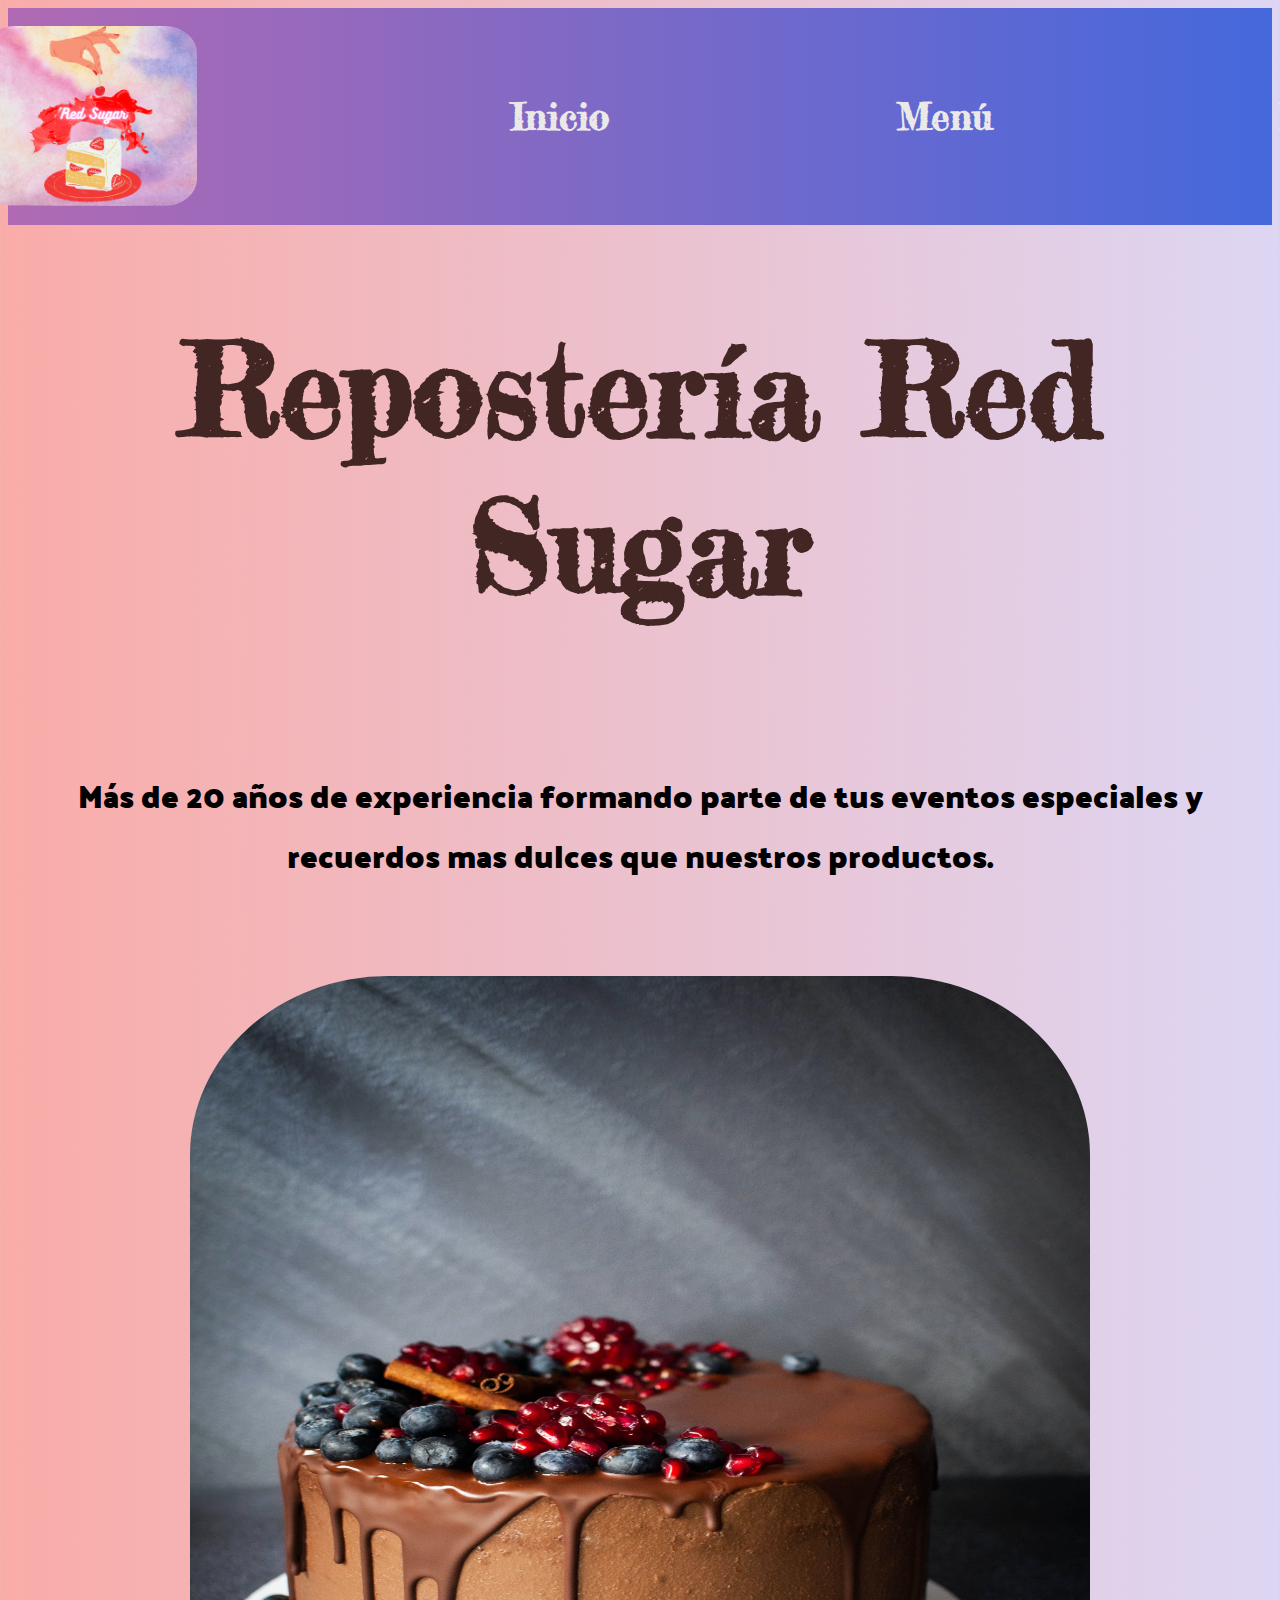
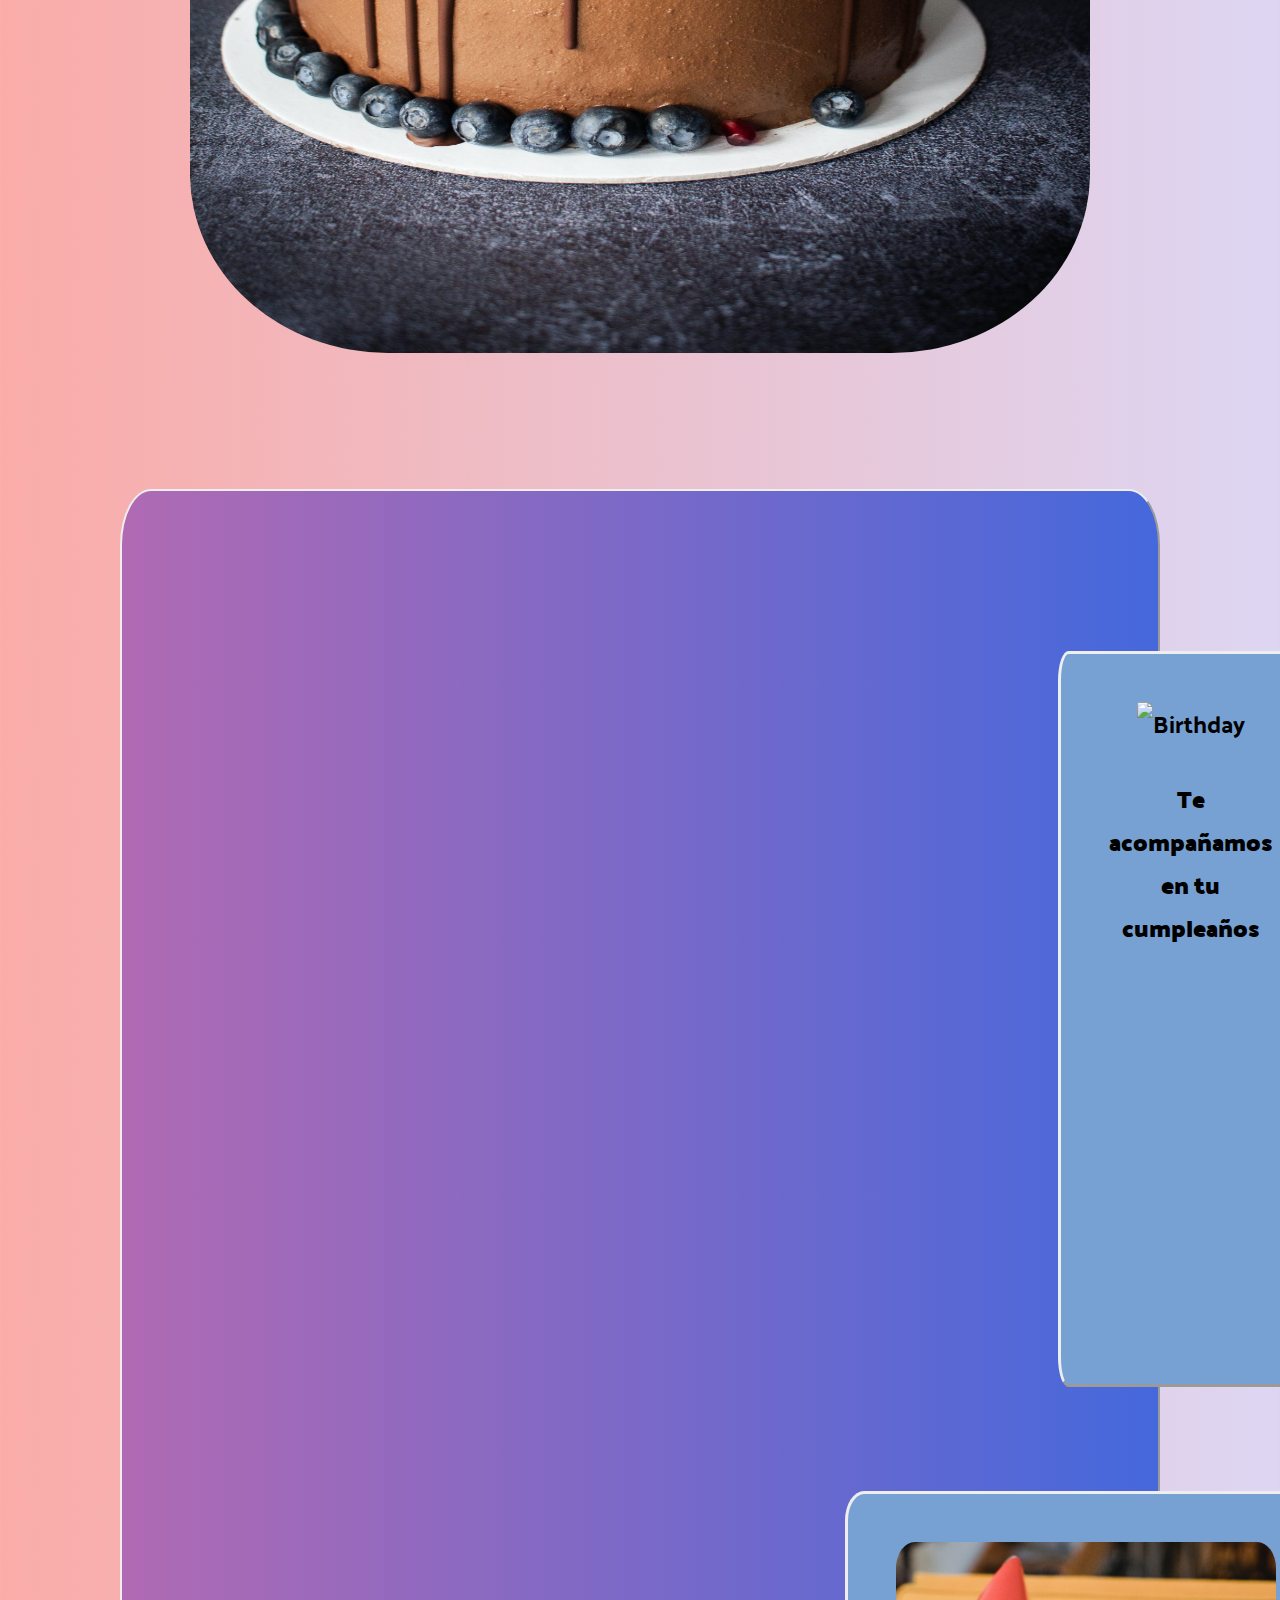
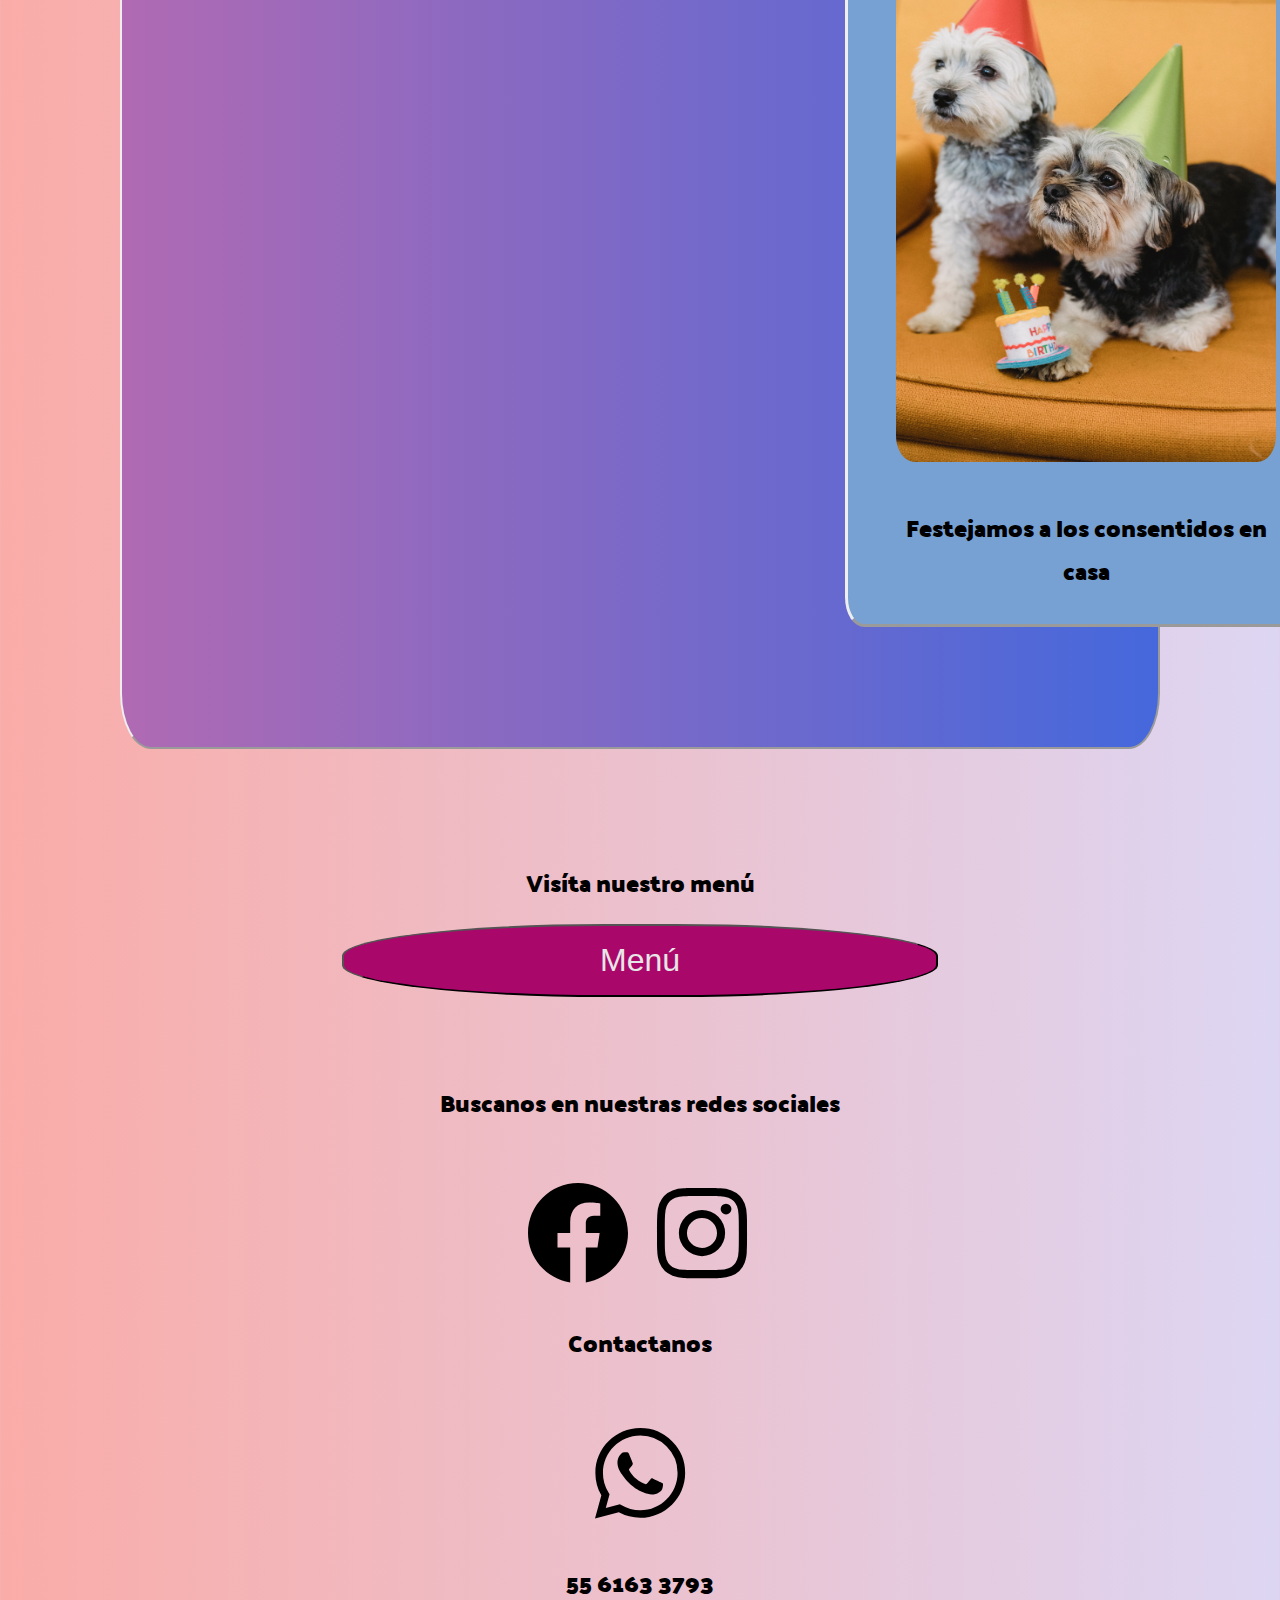
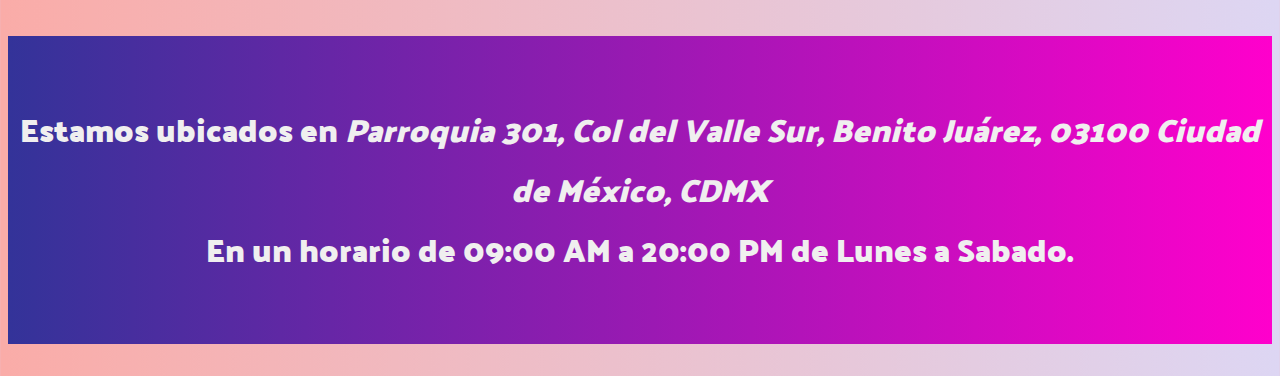
==== index.html @ ca43b99c "add Frontend" ====
<!DOCTYPE html>
<html lang="en">
<head>
    <meta charset="UTF-8">
    <meta http-equiv="X-UA-Compatible" content="IE=edge">
    <meta name="viewport" content="width=device-width, initial-scale=1.0">
    <link rel="stylesheet" href="./css/styles.css">
    <link rel="preconnect" href="https://fonts.googleapis.com">
    <link rel="preconnect" href="https://fonts.gstatic.com" crossorigin>
    <link href="https://fonts.googleapis.com/css2?family=Barriecito&family=Fredericka+the+Great&family=Palanquin+Dark&display=swap" rel="stylesheet">
    <title>Red Sugar</title>
</head>
<body>
    <nav id="navBar">
        <img src="./img/More Sugar.png" alt="logo Red Sugar"  id="logo" height="180px">
        
        <a href="./index.html"><h3>Inicio</h3></a>
        <a href="./menu.html"><h3>Menú</h3></a>
        <a href="./pedido.html"><h3>Pedido</h3></a>
    </nav>
    <div class="container1">
        
        <h1>Repostería Red Sugar</h1>
        <br>
        <h2>Más de 20 años de experiencia formando parte de tus eventos especiales y recuerdos mas dulces que nuestros productos. </h2>
        <center><img id="img1" src="./img/pexels-дарко-трајковић-10975256.jpg" alt="Chocolate cake and blueberries"  ></center>
    </div><!-- container1 -->
    <div class="container2">
        <section class="card1">
            <img src="./img/pexels-ivan-samkov-8104171.jpg" alt="Birthday" height="480px">
            <h4>Te acompañamos en tu cumpleaños</h4>
        </section>
        <section class="card2">
            <img src="./img/pexels-yaroslava-borz-10153608.jpg" alt="just married" height="420px">
            <h4>Dejanos estar en ese momento especial</h4>
        </section>
        <section class="card3">
            <img src="./img/pexels-sam-lion-5732429.jpg" alt="the best friend" height="480px">
            <h4>Festejamos a los consentidos en casa</h4>
        </section>
        <section class="card4">
            <img src="./img/pexels-valeriya-kobzar-7438497.jpg" alt="be yourself" height="400px">
            <h4>Dejate consertirte a cualquier hora o día.</h4>
        </section>
    </div><!-- container2 -->
    <div class="container3">
        <h2>Visíta nuestro menú</h2>
        <center><a href="./menu.html" id="menu"><input type="button" value="Menú"></a></center>
    </div><!-- container3 -->
    <div class="container4">
        <h2>Buscanos en nuestras redes sociales</h2><br>
        <img src="./img/bxl-facebook-circle.svg" height="120px"/>
        <img src="./img/bxl-instagram.svg" height="120px"/>
        <br>
        <h2>Contactanos</h2><br>
        <img src="./img/bxl-whatsapp.svg" height="120px"/> <h2>55 6163 3793</h2>

        <h3>Estamos ubicados en <i>Parroquia 301, Col del Valle Sur, Benito Juárez, 03100 Ciudad de México, CDMX</i><br>En un horario de 09:00 AM a 20:00 PM de Lunes a Sabado.</h3>
    </div><!-- container4 -->
</body>
</html>
---- css/styles.css ----
body{
    background: #ddd6f3;  
    background: -webkit-linear-gradient(to right, #faaca8, #ddd6f3);  
    background: linear-gradient(to right, #faaca8, #ddd6f3); 
    font-family: 'Palanquin Dark', sans-serif;
}
#logo{
    border-radius: 15%;
    position: relative;
    right: 2%;
}
h1{
    color: #422624;
}
#navBar{
    display: flex;
    flex-direction: row;
    justify-content: space-around;
    align-items: center;
    background: #4568DC;  
    background: -webkit-linear-gradient(to right, #B06AB3, #4568DC);  
    background: linear-gradient(to right, #B06AB3, #4568DC); 
}
#navBar a{
    padding: 1.5em 0 1.5em 9em;
    text-align: right;
    font-size: xx-large;
    font-weight: 500;
    text-decoration: none;
    color: rgb(235, 232, 232);
}
h1, h2, .container4{
    text-align: center;
}
h1, nav{
    font-family: 'Fredericka the Great', cursive;
    font-size: 8em;
}
#img1{
    padding: 4em 0 4em 0;
    border-radius: 22% ;
    height: 977px;
    width: 900px;
}
.container2{
    display: flex;
    flex-direction: row;
    justify-content: space-evenly;
    border: 2px outset;
    margin: 4em 7em 7em 7em;
    padding: 10em 0 60em 0 ;
    border-radius: 3%;
    background: #4568DC;  
    background: -webkit-linear-gradient(to right, #B06AB3, #4568DC);  
    background: linear-gradient(to right, #B06AB3, #4568DC); 
}
.container2 section{
    border: 3px outset;
    background: #77A1D3;
    font-size: x-large;
    text-align: center;
    padding:  2em 2em 0 2em;
    border-radius: 4%;
}
.container2 img{
    height: 520px;
    width: 380px;
    border-radius: 5%;
}
.container3 a input{
   padding: 0.5em 8em; 
   border-radius: 44%;
   font-size:xx-large;
   background-color: #AA076B;
   color: rgb(230, 230, 230);
   margin: 0 0 2em 0;
}
.card1,.card2{
    justify-content: space-around;
    position: relative;
    left: 33em;
   margin: 0 6em 0 6em;
}
.card3,.card4{
    position: relative;
    top: 35em;
    right: 31em;
    justify-content: space-around;
    margin: 0 6em 0 6em;
}
.container1 h2{
    font-size: xx-large;
    text-justify: auto;
}
.container4 h3{
    background: #ff00cc; 
    background: -webkit-linear-gradient(to right, #333399, #ff00cc); 
    background: linear-gradient(to right, #333399, #ff00cc);
    padding: 2em 0 2em 0;
    color: rgb(240, 239, 239);
    font-size: xx-large;
}
#menuReposteria{
    display: flex;
    justify-content: center;
    font-size: xx-large;
   border: 2px outset;
   margin: 0 2em 0 2em;
   padding: 2em 0 2em 0;
   border-radius: 3%;
    background-image: url("/img/backgroundCake.png");
    font-weight: 600;
    font-family: 'Fredericka the Great', cursive;
}
#menuReposteria ul{
    margin: 2em 4em 0 2.5em;
    list-style: none;
}
#menuReposteria li{
   padding-bottom: 1em;
}
.container5 h2{
    font-size: xxx-large;
}
#pedido{
    margin:2em 2em 2em 22em;
    font-size: xx-large;
    border-radius: 2%;
    padding: 0.5em 1em 0.5em 1em;
    background-color: #AA076B;
    color: rgb(230, 230, 230);
}
#pedidoForm{
    border: 2px outset;
    margin: 3em 10em 3em 10em;
    border-radius: 2%;
    padding: 2em 8em 4em 8em;
    background: #20002c; 
    background: -webkit-linear-gradient(to right, #cbb4d4, #20002c);  
    background: linear-gradient(to right, #cbb4d4, #20002c); 
    font-size: x-large;
}
.restart, .submit{  
   padding: 1em 2em;
   border-radius: 9%;
   font-size: large;
   background-color: #B06AB3;
   color: rgb(255, 251, 251);
   font-weight: 600;
   margin: 0 4em;
}
.txt{
    width: 35em;
    font-size: medium;
    margin: 1em;
}
.checkBox input{
    width:20px;
    height:20px;
}
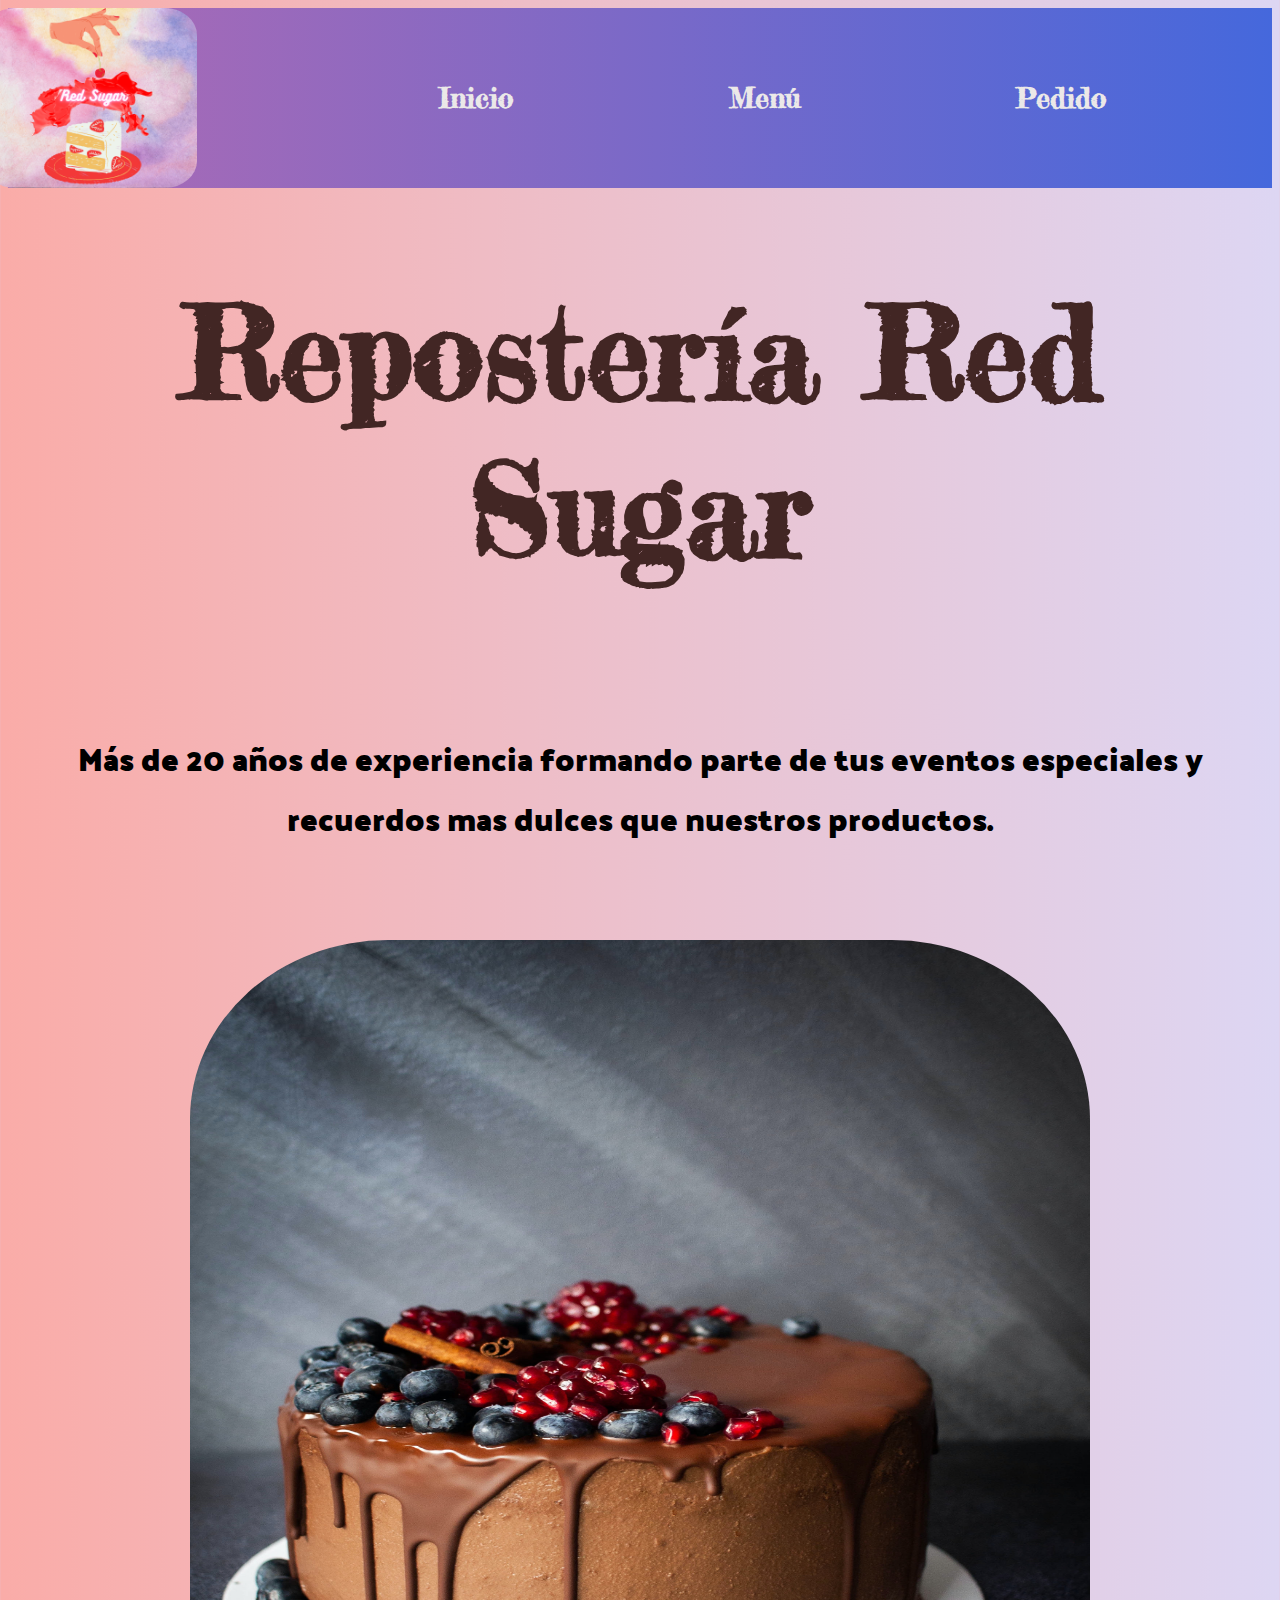
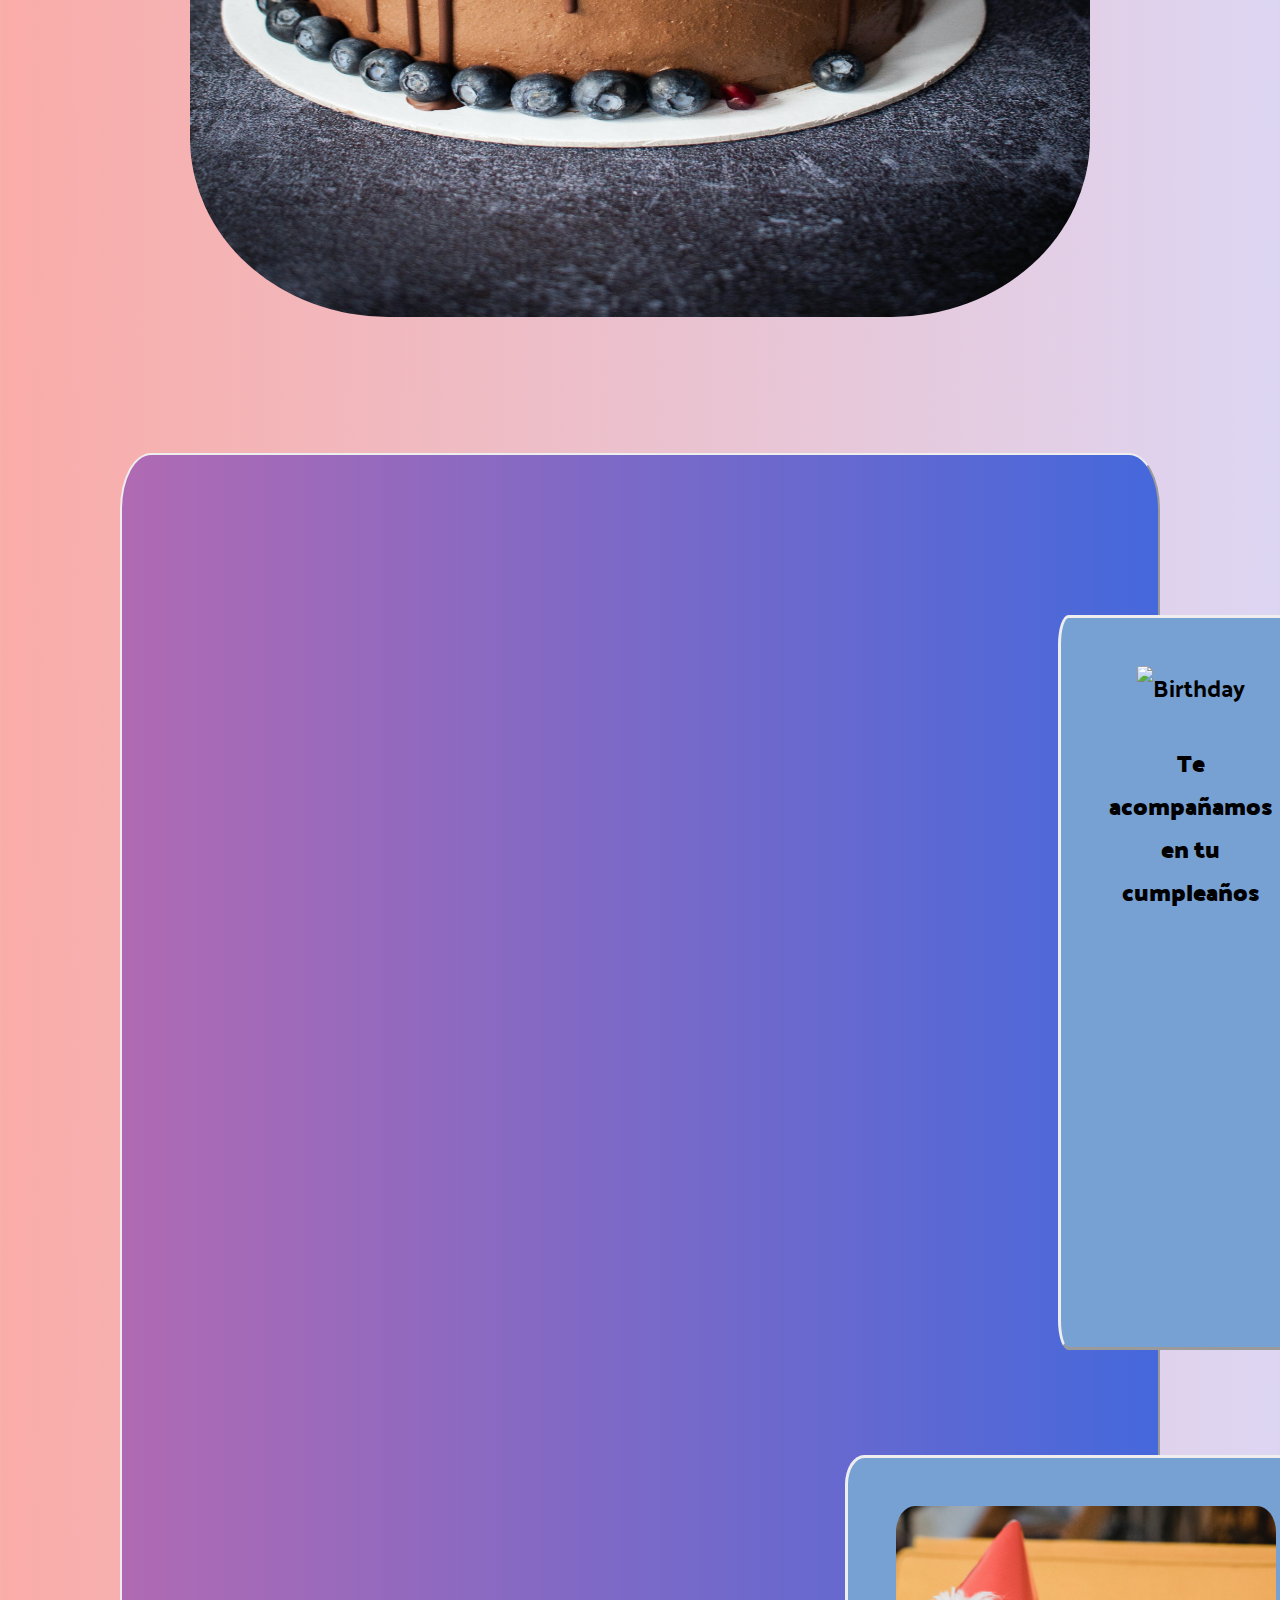
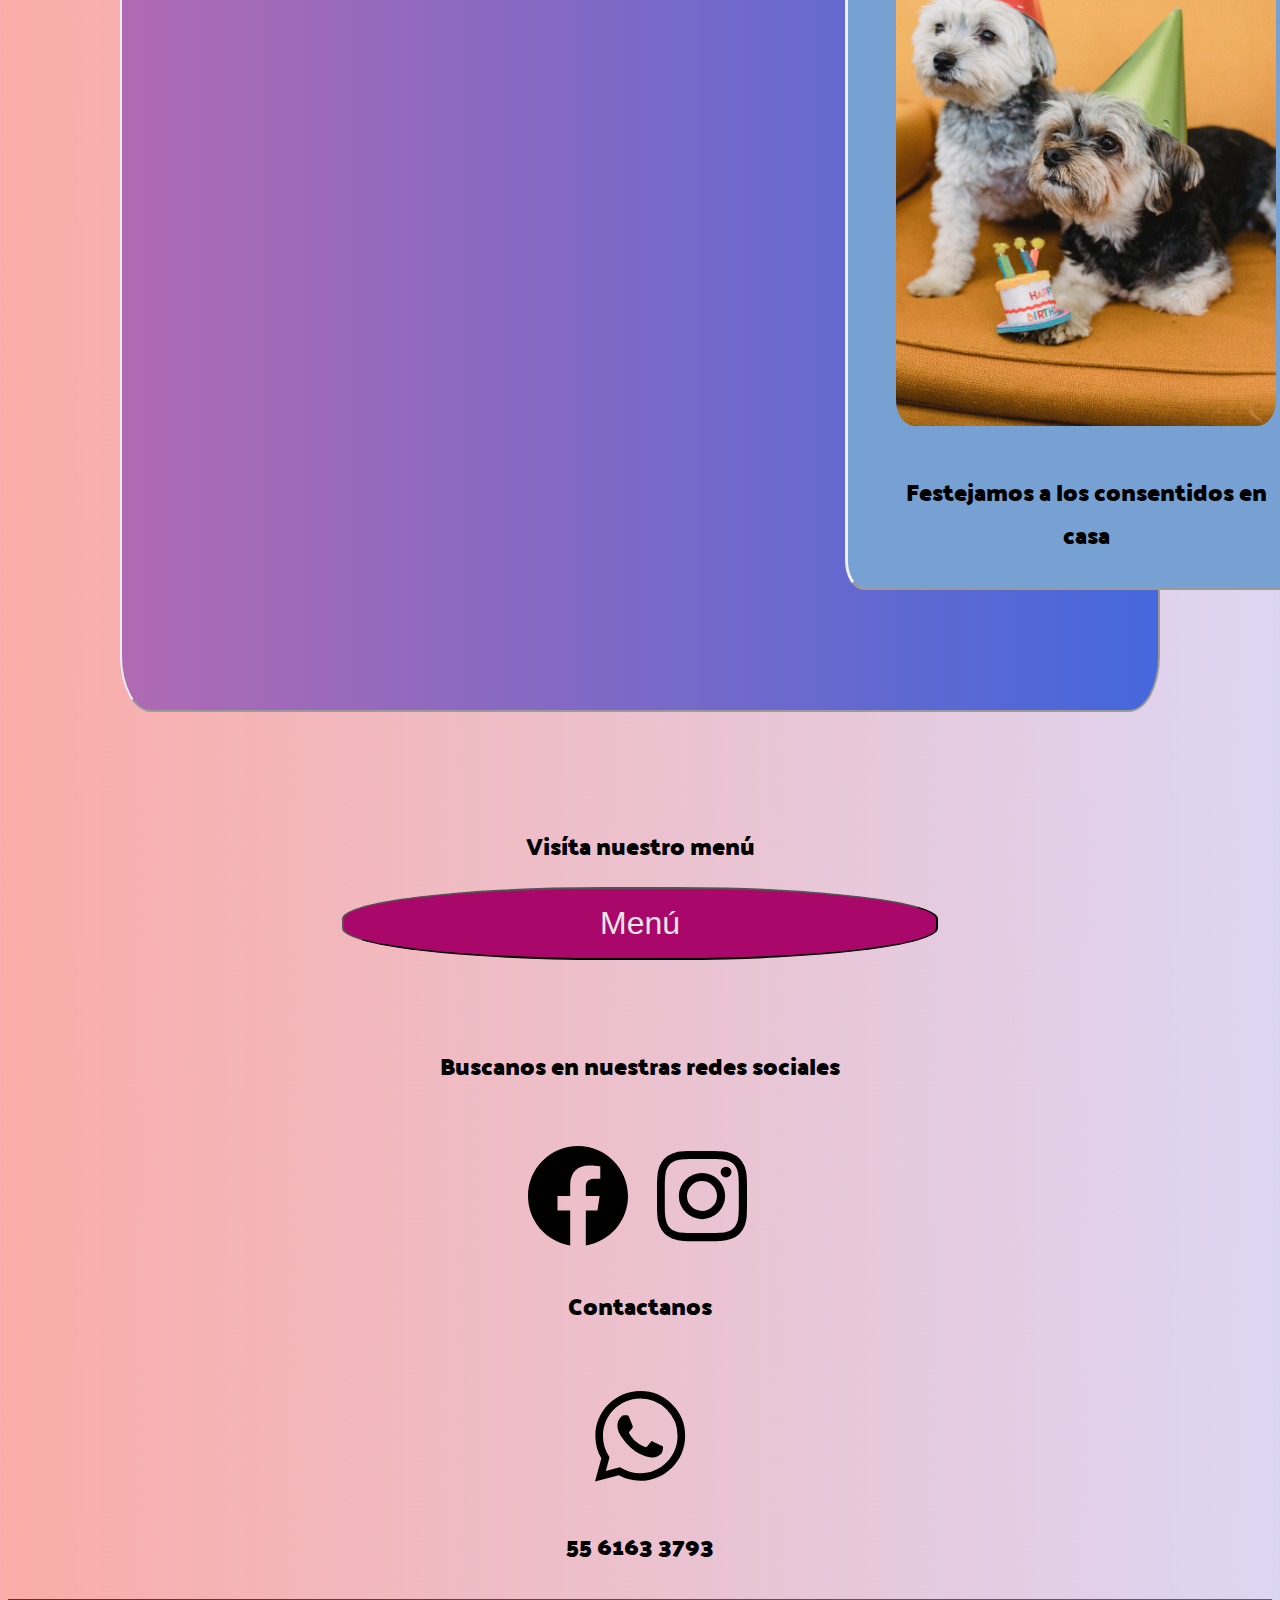
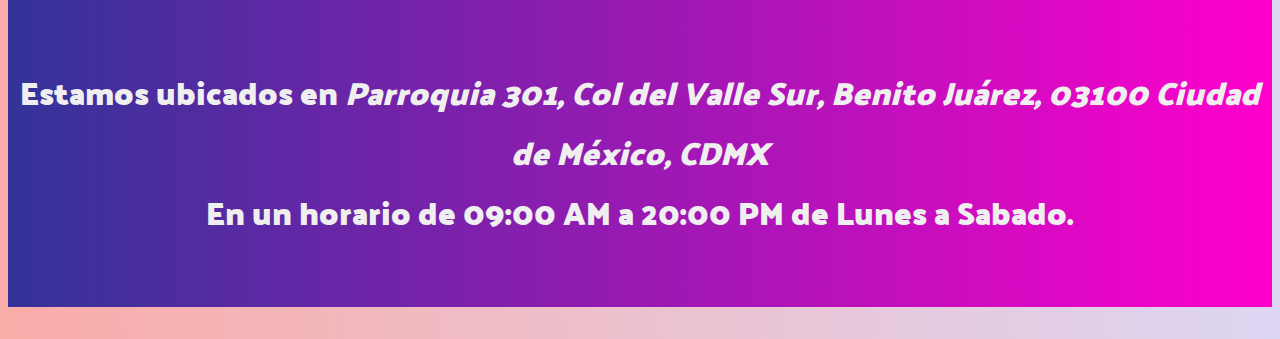
==== commit a71efa8c: "add client.html,css,js, funcionality.js" ====
--- a/index.html
+++ b/index.html
@@ -17,6 +17,7 @@
         <a href="./index.html"><h3>Inicio</h3></a>
         <a href="./menu.html"><h3>Menú</h3></a>
         <a href="./pedido.html"><h3>Pedido</h3></a>
+        <a href="./client.html"><h3>Ordenes</h3></a>
     </nav>
     <div class="container1">
         
--- a/css/styles.css
+++ b/css/styles.css
@@ -1,3 +1,4 @@
+@import url("./client.css");
 body{
     background: #ddd6f3;  
     background: -webkit-linear-gradient(to right, #faaca8, #ddd6f3);  
@@ -23,8 +24,9 @@
 }
 #navBar a{
     padding: 1.5em 0 1.5em 9em;
+    
     text-align: right;
-    font-size: xx-large;
+    font-size: x-large;
     font-weight: 500;
     text-decoration: none;
     color: rgb(235, 232, 232);
@@ -150,7 +152,7 @@
    margin: 0 4em;
 }
 .txt{
-    width: 35em;
+    padding-right: 25em;
     font-size: medium;
     margin: 1em;
 }
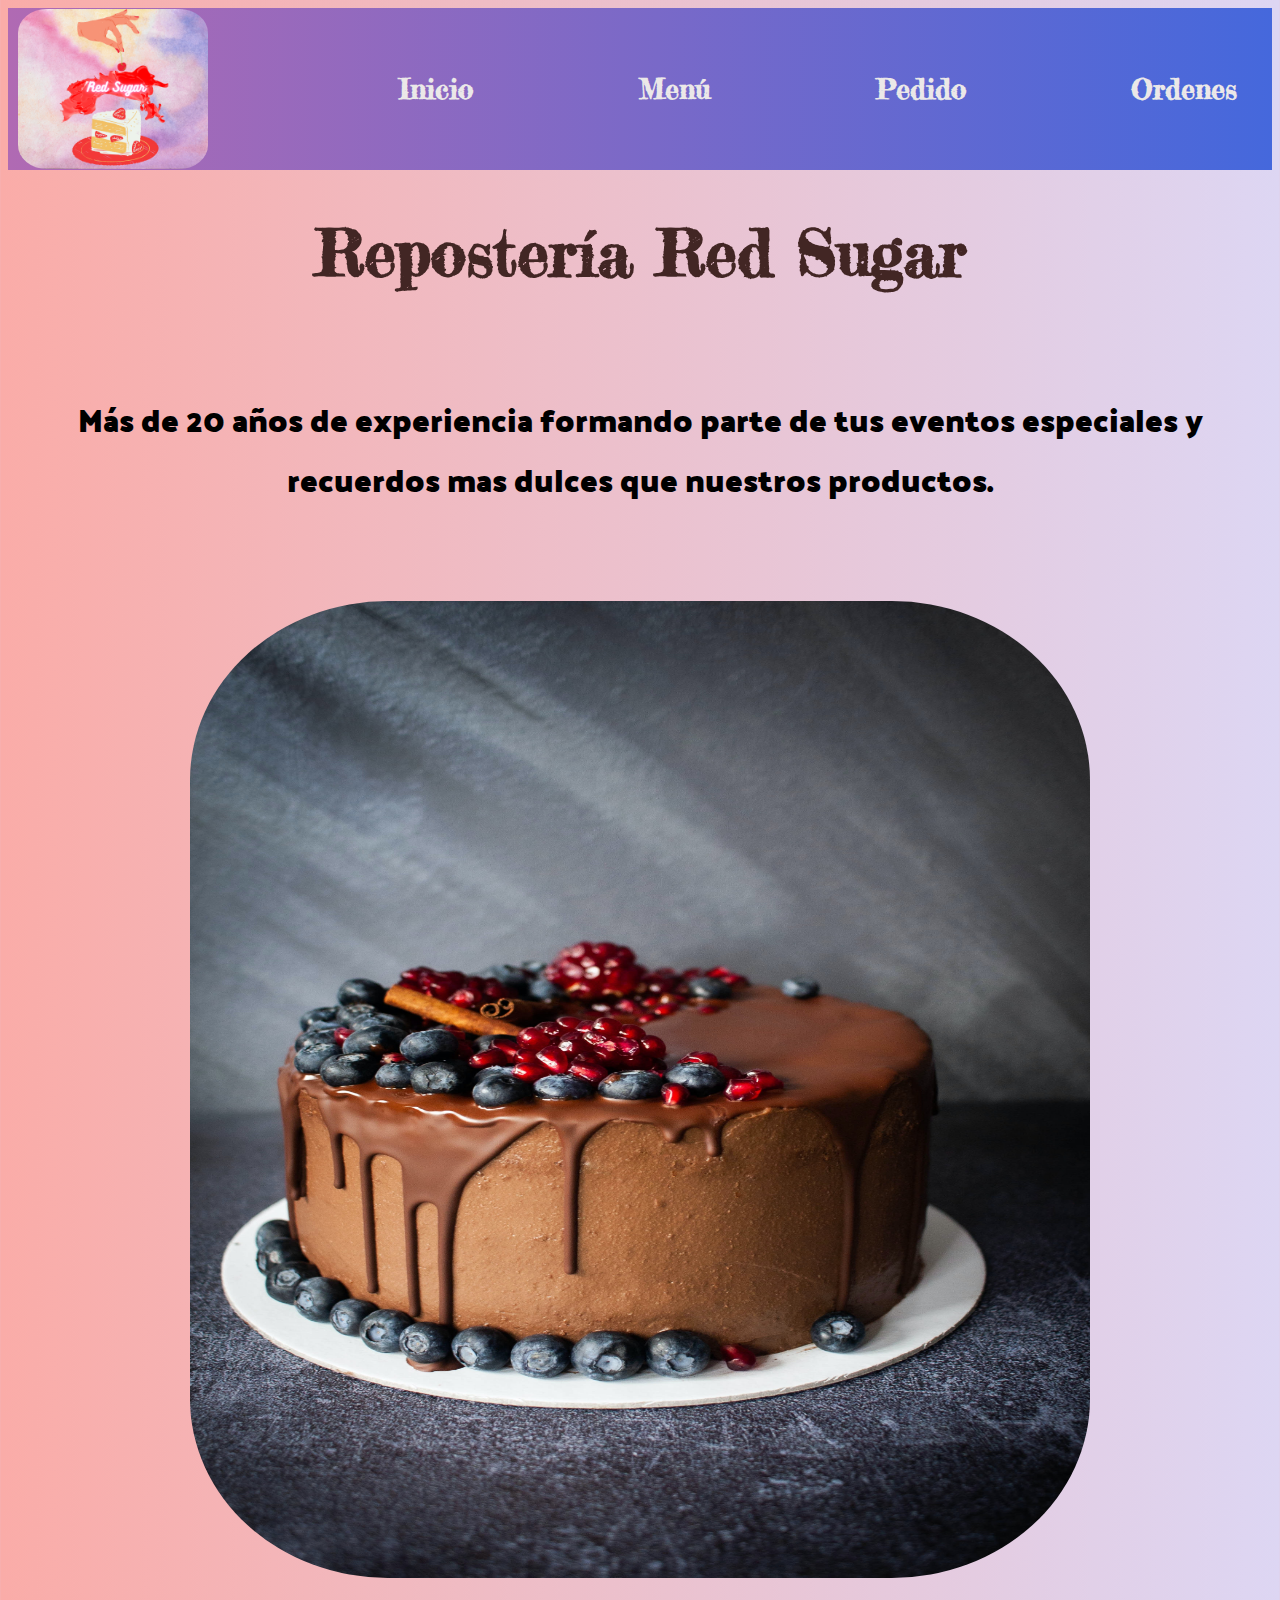
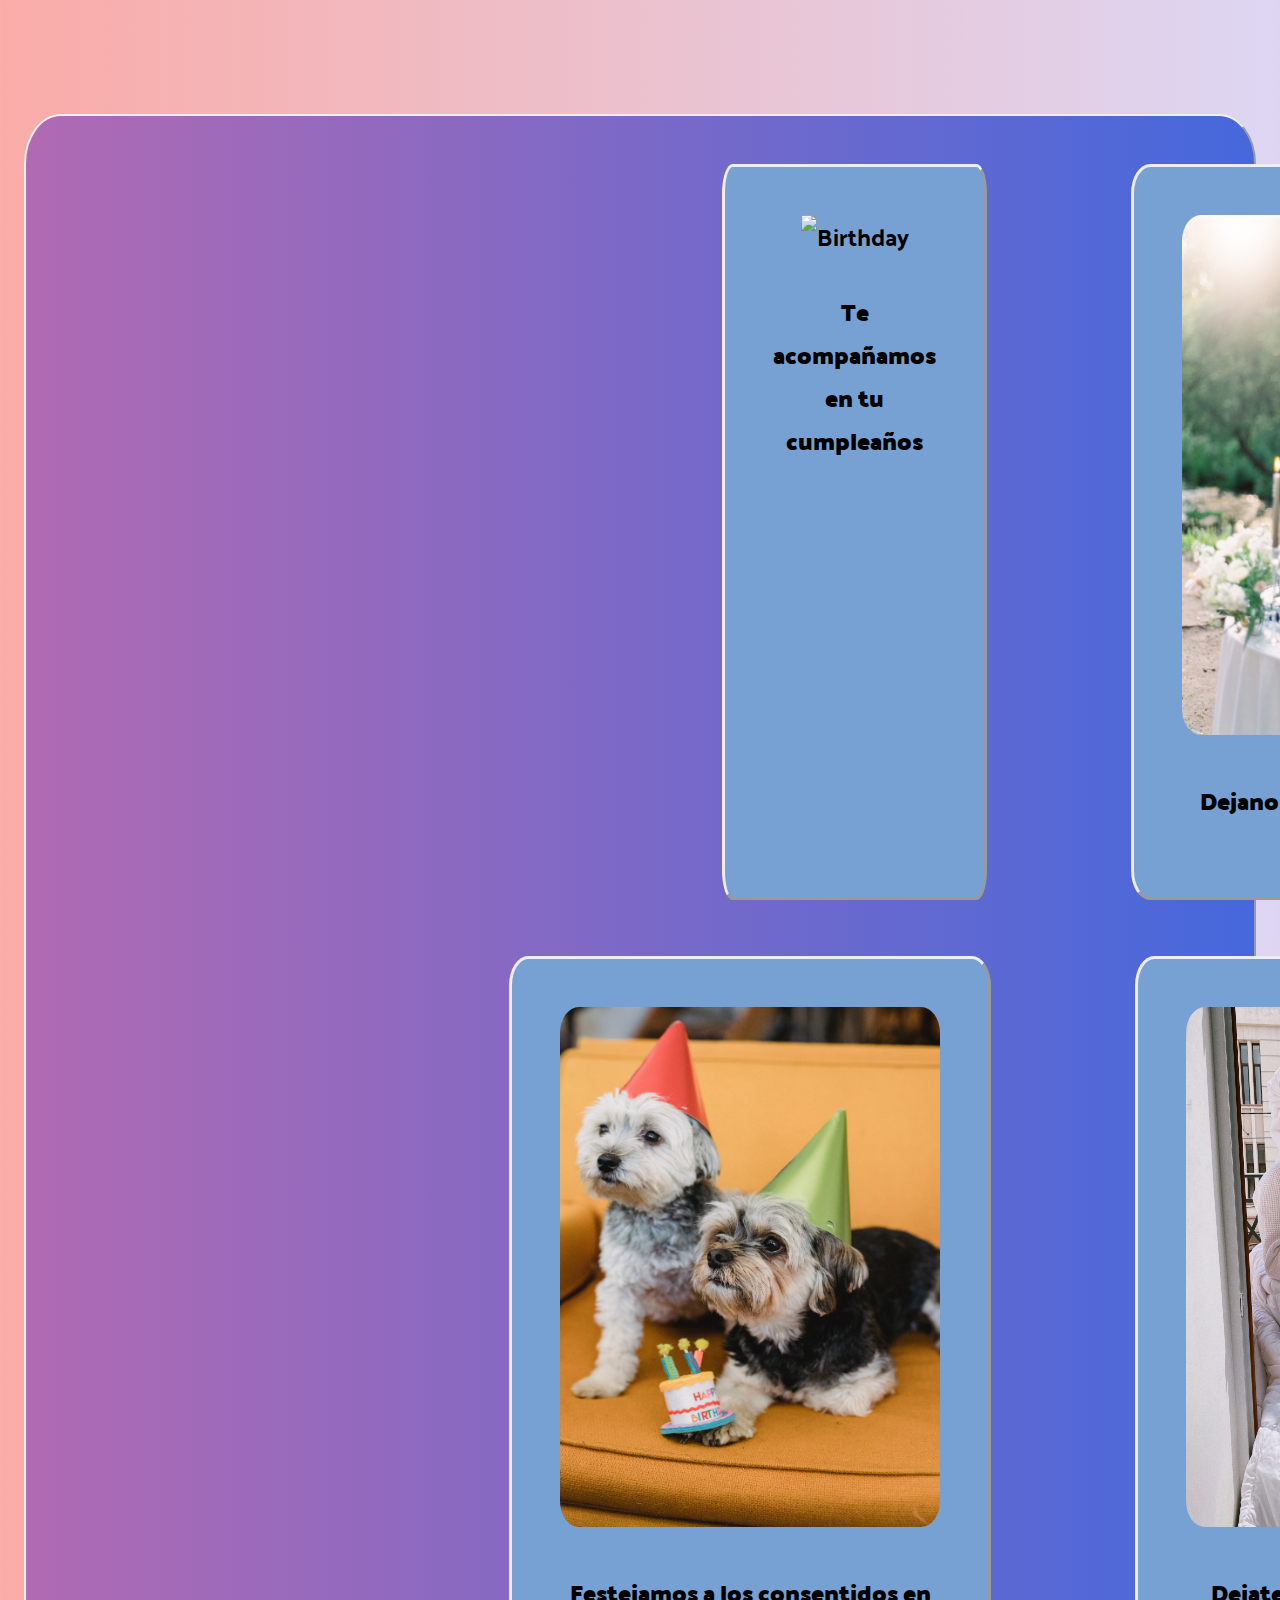
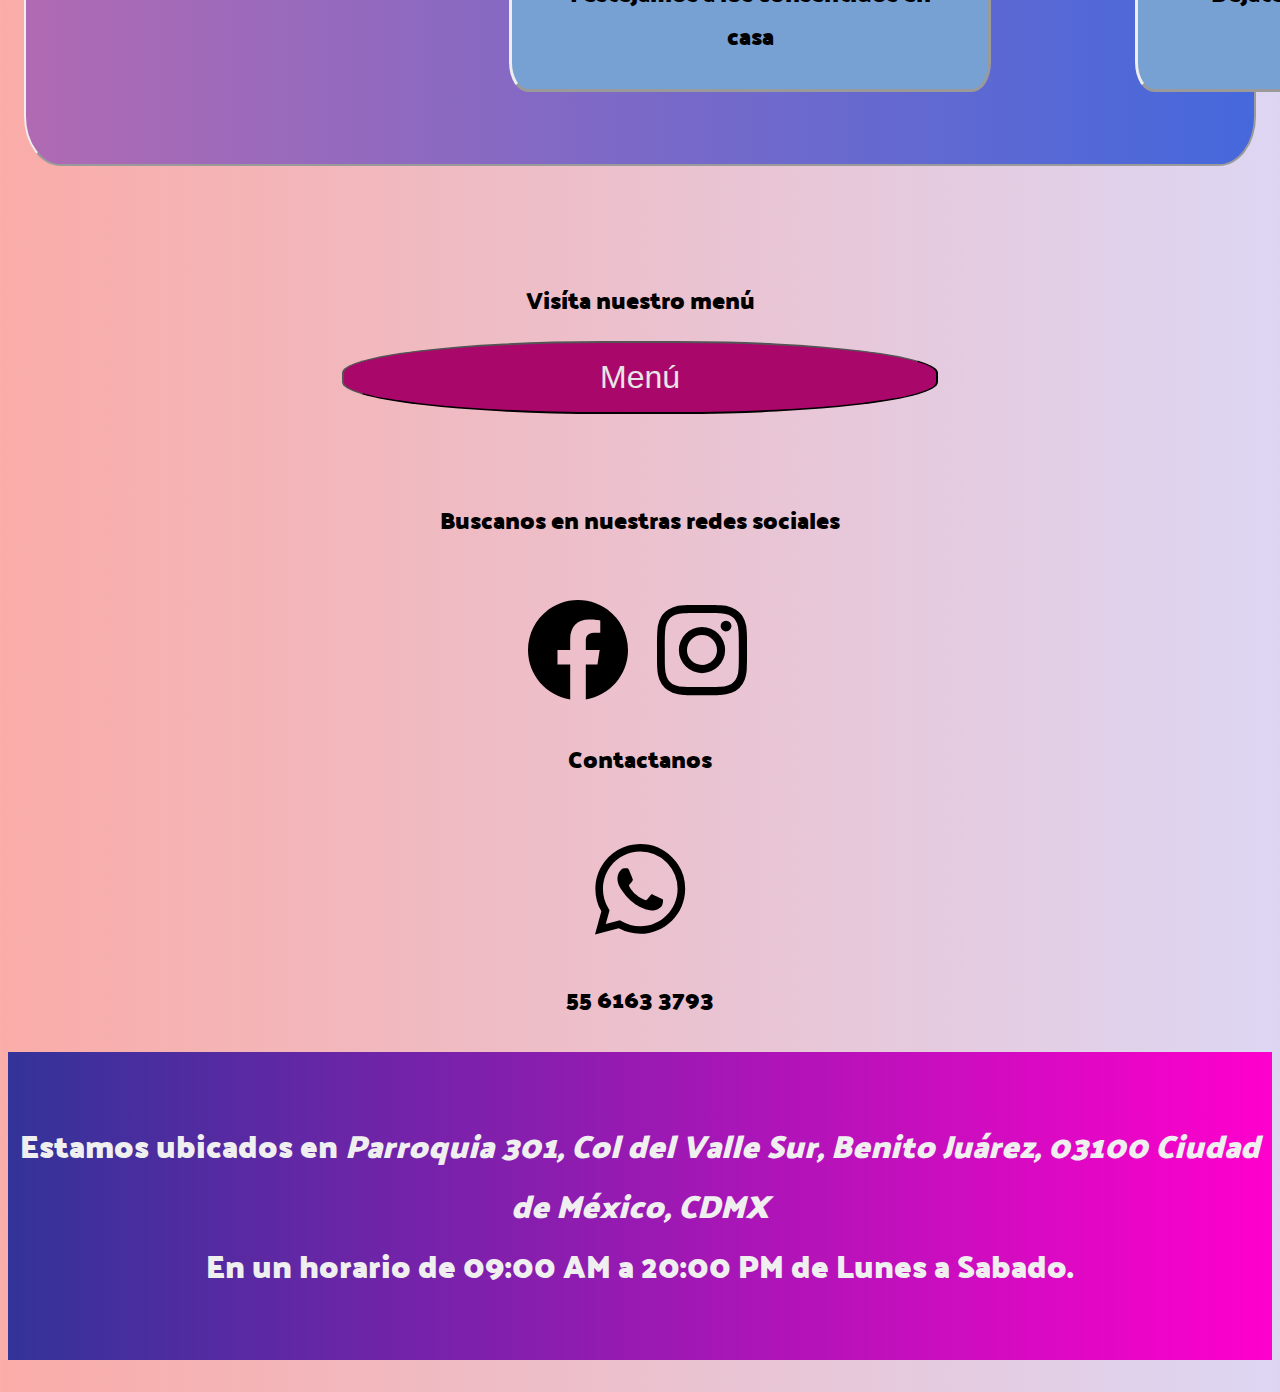
==== commit 2c7f9880: "update styles.css" ====
--- a/index.html
+++ b/index.html
@@ -12,7 +12,7 @@
 </head>
 <body>
     <nav id="navBar">
-        <img src="./img/More Sugar.png" alt="logo Red Sugar"  id="logo" height="180px">
+        <img src="./img/More Sugar.png" alt="logo Red Sugar"  id="logo" height="160px">
         
         <a href="./index.html"><h3>Inicio</h3></a>
         <a href="./menu.html"><h3>Menú</h3></a>
--- a/css/styles.css
+++ b/css/styles.css
@@ -23,8 +23,7 @@
     background: linear-gradient(to right, #B06AB3, #4568DC); 
 }
 #navBar a{
-    padding: 1.5em 0 1.5em 9em;
-    
+    padding: 1.5em 0 1.5em 4em;
     text-align: right;
     font-size: x-large;
     font-weight: 500;
@@ -36,7 +35,7 @@
 }
 h1, nav{
     font-family: 'Fredericka the Great', cursive;
-    font-size: 8em;
+    font-size: 4em;
 }
 #img1{
     padding: 4em 0 4em 0;
@@ -49,8 +48,8 @@
     flex-direction: row;
     justify-content: space-evenly;
     border: 2px outset;
-    margin: 4em 7em 7em 7em;
-    padding: 10em 0 60em 0 ;
+    margin: 4em 1em 7em 1em;
+    padding: 3em 0 54em 0 ;
     border-radius: 3%;
     background: #4568DC;  
     background: -webkit-linear-gradient(to right, #B06AB3, #4568DC);  
@@ -80,15 +79,15 @@
 .card1,.card2{
     justify-content: space-around;
     position: relative;
-    left: 33em;
-   margin: 0 6em 0 6em;
+    left: 26em;
+   margin: 0 3em 0 3em;
 }
 .card3,.card4{
     position: relative;
-    top: 35em;
-    right: 31em;
+    top: 33em;
+    right: 26em;
     justify-content: space-around;
-    margin: 0 6em 0 6em;
+    margin: 0 3em 0 3em;
 }
 .container1 h2{
     font-size: xx-large;
@@ -108,7 +107,7 @@
     font-size: xx-large;
    border: 2px outset;
    margin: 0 2em 0 2em;
-   padding: 2em 0 2em 0;
+   padding: 2em 0 1.70em 0;
    border-radius: 3%;
     background-image: url("/img/backgroundCake.png");
     font-weight: 600;
@@ -125,7 +124,7 @@
     font-size: xxx-large;
 }
 #pedido{
-    margin:2em 2em 2em 22em;
+    margin:2em 2em 2em 15em;
     font-size: xx-large;
     border-radius: 2%;
     padding: 0.5em 1em 0.5em 1em;
@@ -134,9 +133,9 @@
 }
 #pedidoForm{
     border: 2px outset;
-    margin: 3em 10em 3em 10em;
+    margin: 3em 8em 3em 10em;
     border-radius: 2%;
-    padding: 2em 8em 4em 8em;
+    padding: 2em 1em 4em 3em;
     background: #20002c; 
     background: -webkit-linear-gradient(to right, #cbb4d4, #20002c);  
     background: linear-gradient(to right, #cbb4d4, #20002c); 
@@ -152,8 +151,8 @@
    margin: 0 4em;
 }
 .txt{
-    padding-right: 25em;
-    font-size: medium;
+    padding-right: 20em;
+    font-size: small;
     margin: 1em;
 }
 .checkBox input{
